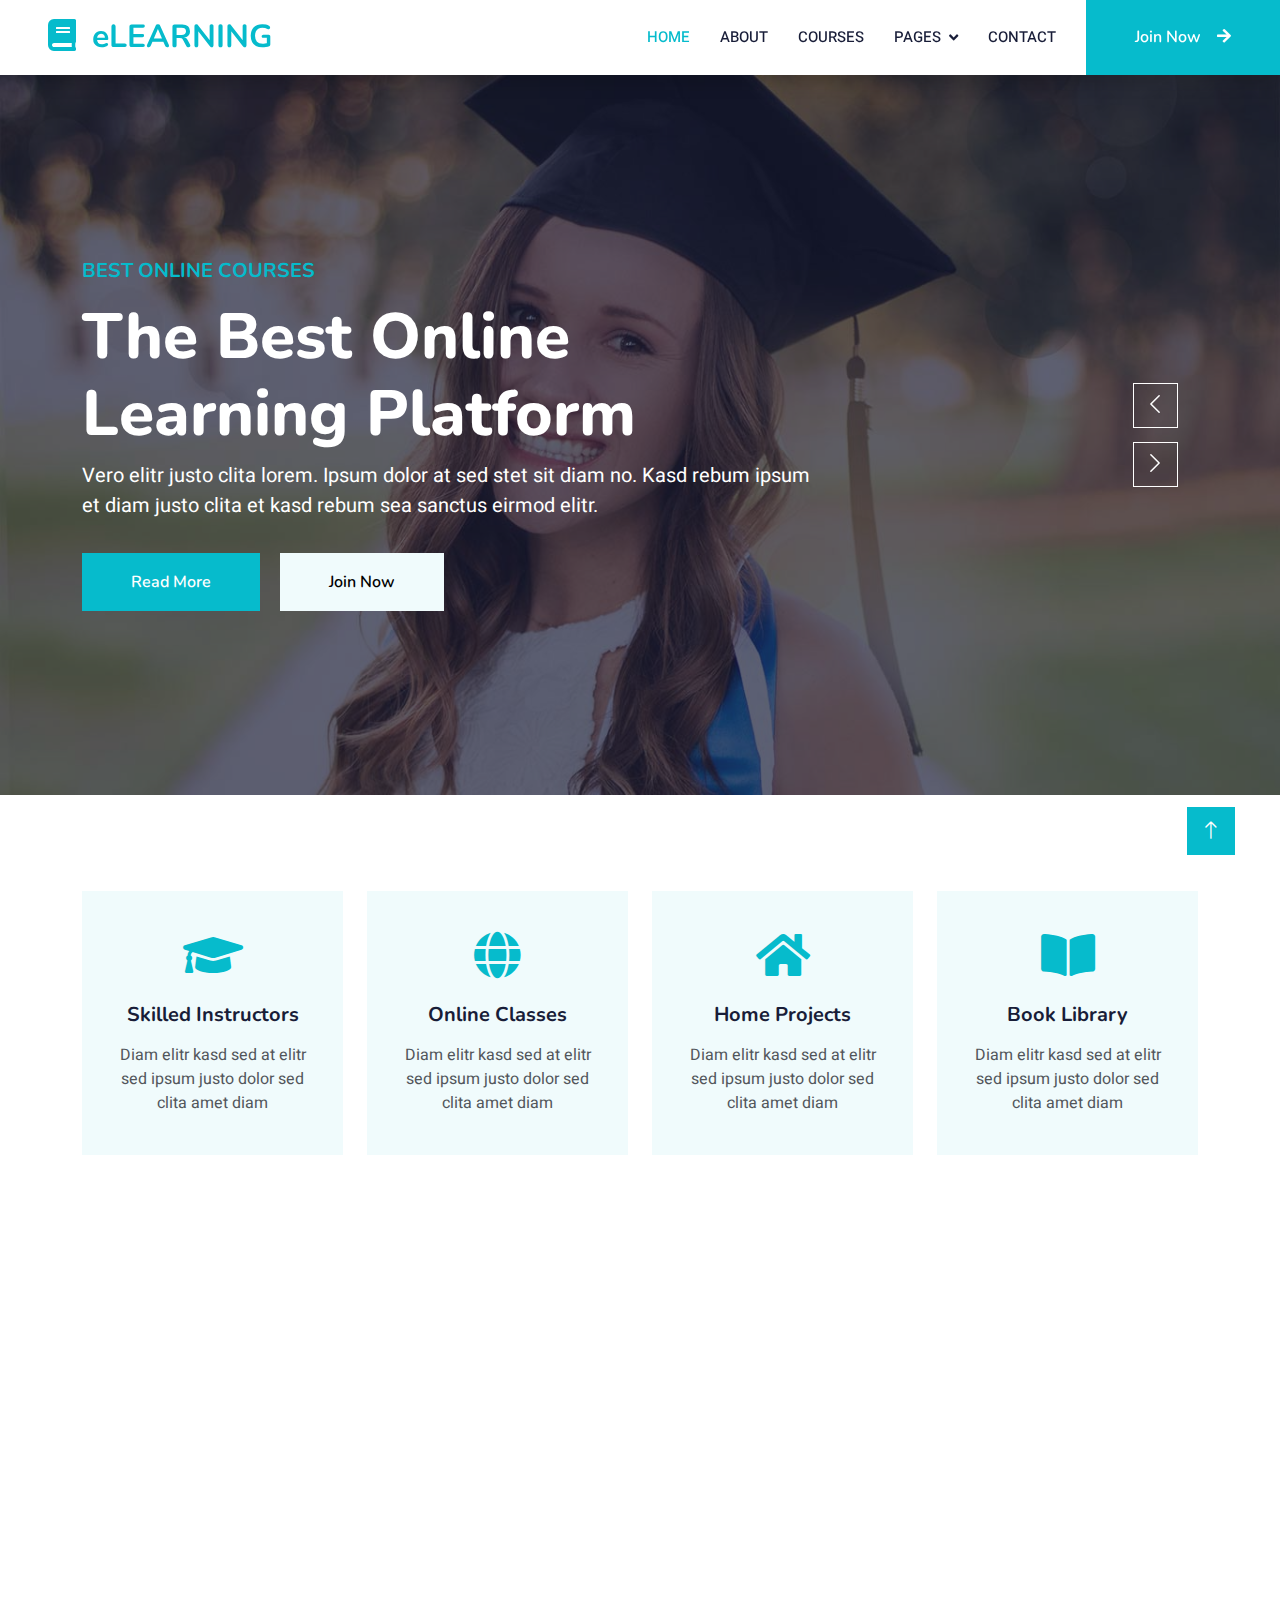
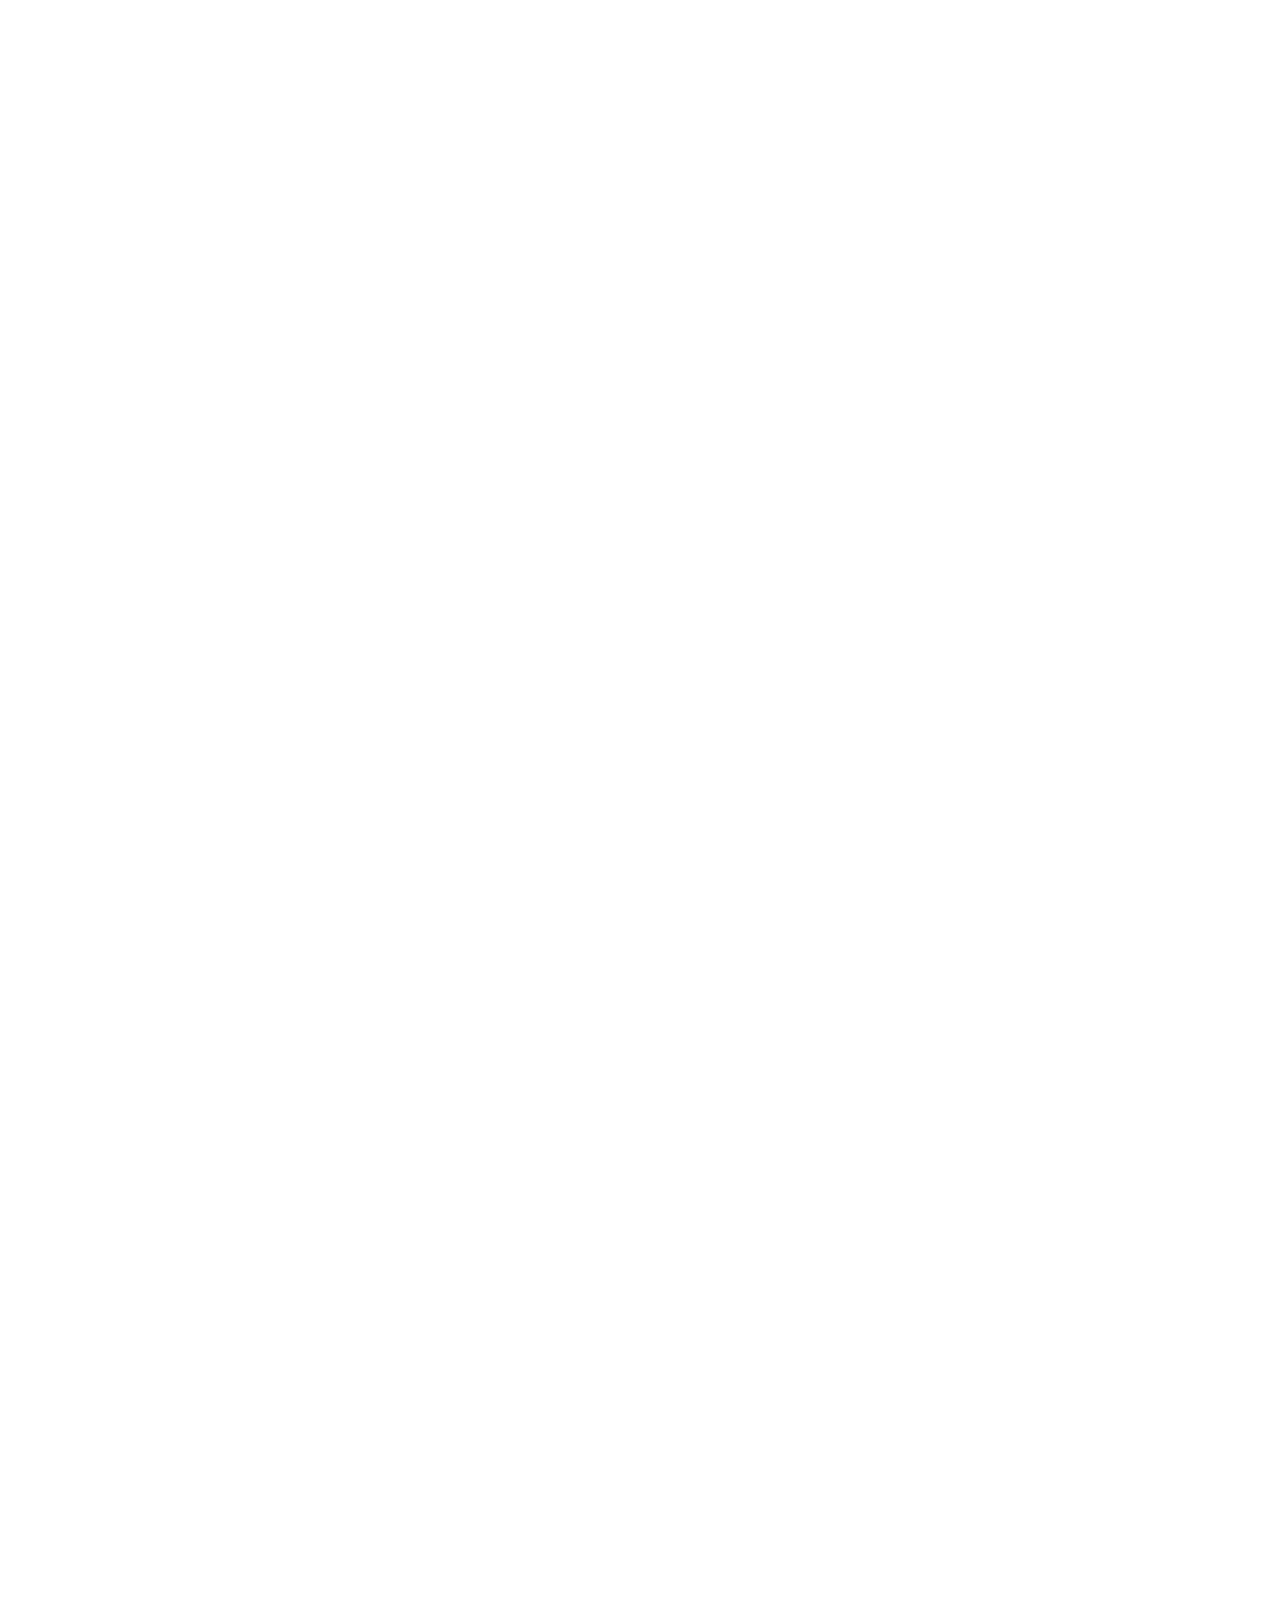
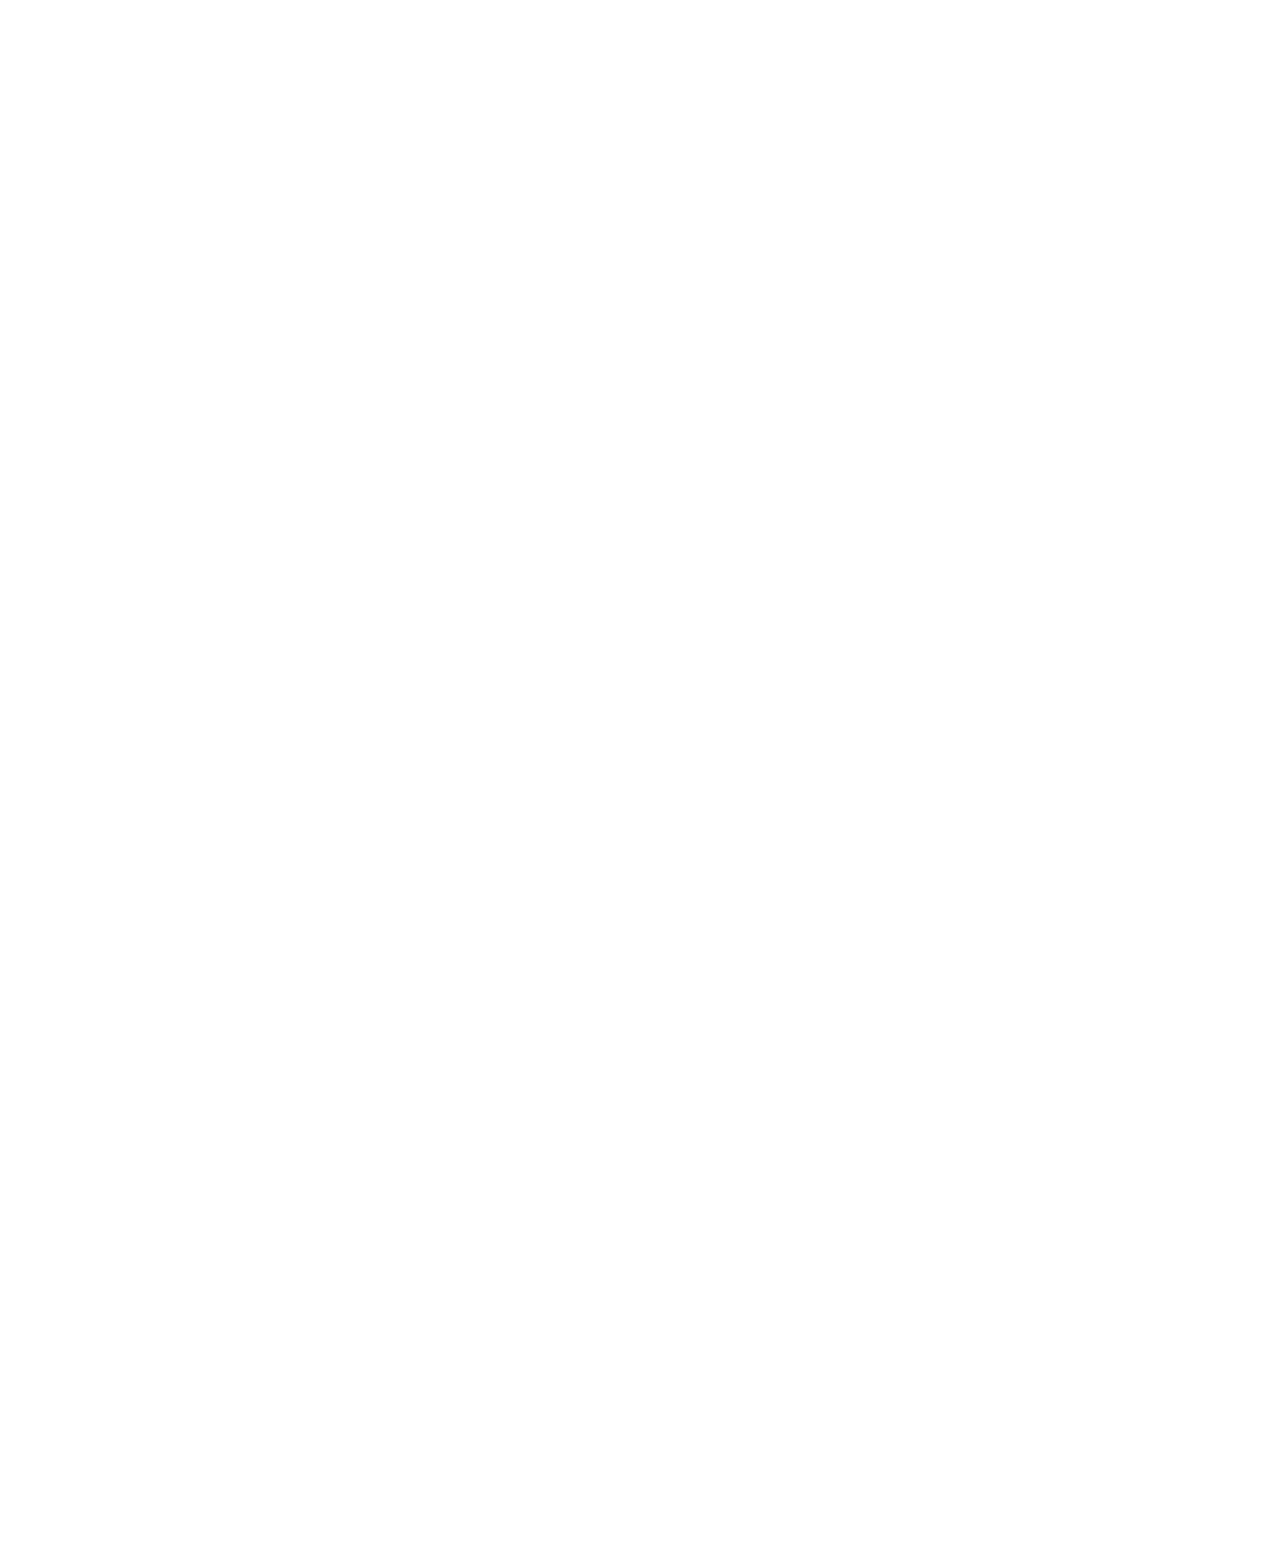
==== index.html @ 2bcf217a "Uploading content" ====
<!DOCTYPE html>
<html lang="en">

<head>
    <meta charset="utf-8">
    <title>eLEARNING - eLearning HTML Template</title>
    <meta content="width=device-width, initial-scale=1.0" name="viewport">
    <meta content="" name="keywords">
    <meta content="" name="description">

    <!-- Favicon -->
    <link href="img/favicon.ico" rel="icon">

    <!-- Google Web Fonts -->
    <link rel="preconnect" href="https://fonts.googleapis.com">
    <link rel="preconnect" href="https://fonts.gstatic.com" crossorigin>
    <link href="https://fonts.googleapis.com/css2?family=Heebo:wght@400;500;600&family=Nunito:wght@600;700;800&display=swap" rel="stylesheet">

    <!-- Icon Font Stylesheet -->
    <link href="https://cdnjs.cloudflare.com/ajax/libs/font-awesome/5.10.0/css/all.min.css" rel="stylesheet">
    <link href="https://cdn.jsdelivr.net/npm/bootstrap-icons@1.4.1/font/bootstrap-icons.css" rel="stylesheet">

    <!-- Libraries Stylesheet -->
    <link href="lib/animate/animate.min.css" rel="stylesheet">
    <link href="lib/owlcarousel/assets/owl.carousel.min.css" rel="stylesheet">

    <!-- Customized Bootstrap Stylesheet -->
    <link href="css/bootstrap.min.css" rel="stylesheet">

    <!-- Template Stylesheet -->
    <link href="css/style.css" rel="stylesheet">
</head>

<body>
    <!-- Spinner Start -->
    <div id="spinner" class="show bg-white position-fixed translate-middle w-100 vh-100 top-50 start-50 d-flex align-items-center justify-content-center">
        <div class="spinner-border text-primary" style="width: 3rem; height: 3rem;" role="status">
            <span class="sr-only">Loading...</span>
        </div>
    </div>
    <!-- Spinner End -->


    <!-- Navbar Start -->
    <nav class="navbar navbar-expand-lg bg-white navbar-light shadow sticky-top p-0">
        <a href="index.html" class="navbar-brand d-flex align-items-center px-4 px-lg-5">
            <h2 class="m-0 text-primary"><i class="fa fa-book me-3"></i>eLEARNING</h2>
        </a>
        <button type="button" class="navbar-toggler me-4" data-bs-toggle="collapse" data-bs-target="#navbarCollapse">
            <span class="navbar-toggler-icon"></span>
        </button>
        <div class="collapse navbar-collapse" id="navbarCollapse">
            <div class="navbar-nav ms-auto p-4 p-lg-0">
                <a href="index.html" class="nav-item nav-link active">Home</a>
                <a href="about.html" class="nav-item nav-link">About</a>
                <a href="courses.html" class="nav-item nav-link">Courses</a>
                <div class="nav-item dropdown">
                    <a href="#" class="nav-link dropdown-toggle" data-bs-toggle="dropdown">Pages</a>
                    <div class="dropdown-menu fade-down m-0">
                        <a href="team.html" class="dropdown-item">Our Team</a>
                        <a href="testimonial.html" class="dropdown-item">Testimonial</a>
                        <a href="404.html" class="dropdown-item">404 Page</a>
                    </div>
                </div>
                <a href="contact.html" class="nav-item nav-link">Contact</a>
            </div>
            <a href="login.html" class="btn btn-primary py-4 px-lg-5 d-none d-lg-block">Join Now<i class="fa fa-arrow-right ms-3"></i></a>
        </div>
    </nav>
    <!-- Navbar End -->


    <!-- Carousel Start -->
    <div class="container-fluid p-0 mb-5">
        <div class="owl-carousel header-carousel position-relative">
            <div class="owl-carousel-item position-relative">
                <img class="img-fluid" src="img/carousel-1.jpg" alt="">
                <div class="position-absolute top-0 start-0 w-100 h-100 d-flex align-items-center" style="background: rgba(24, 29, 56, .7);">
                    <div class="container">
                        <div class="row justify-content-start">
                            <div class="col-sm-10 col-lg-8">
                                <h5 class="text-primary text-uppercase mb-3 animated slideInDown">Best Online Courses</h5>
                                <h1 class="display-3 text-white animated slideInDown">The Best Online Learning Platform</h1>
                                <p class="fs-5 text-white mb-4 pb-2">Vero elitr justo clita lorem. Ipsum dolor at sed stet sit diam no. Kasd rebum ipsum et diam justo clita et kasd rebum sea sanctus eirmod elitr.</p>
                                <a href="" class="btn btn-primary py-md-3 px-md-5 me-3 animated slideInLeft">Read More</a>
                                <a href="" class="btn btn-light py-md-3 px-md-5 animated slideInRight">Join Now</a>
                            </div>
                        </div>
                    </div>
                </div>
            </div>
            <div class="owl-carousel-item position-relative">
                <img class="img-fluid" src="img/carousel-2.jpg" alt="">
                <div class="position-absolute top-0 start-0 w-100 h-100 d-flex align-items-center" style="background: rgba(24, 29, 56, .7);">
                    <div class="container">
                        <div class="row justify-content-start">
                            <div class="col-sm-10 col-lg-8">
                                <h5 class="text-primary text-uppercase mb-3 animated slideInDown">Best Online Courses</h5>
                                <h1 class="display-3 text-white animated slideInDown">Get Educated Online From Your Home</h1>
                                <p class="fs-5 text-white mb-4 pb-2">Vero elitr justo clita lorem. Ipsum dolor at sed stet sit diam no. Kasd rebum ipsum et diam justo clita et kasd rebum sea sanctus eirmod elitr.</p>
                                <a href="" class="btn btn-primary py-md-3 px-md-5 me-3 animated slideInLeft">Read More</a>
                                <a href="" class="btn btn-light py-md-3 px-md-5 animated slideInRight">Join Now</a>
                            </div>
                        </div>
                    </div>
                </div>
            </div>
        </div>
    </div>
    <!-- Carousel End -->


    <!-- Service Start -->
    <div class="container-xxl py-5">
        <div class="container">
            <div class="row g-4">
                <div class="col-lg-3 col-sm-6 wow fadeInUp" data-wow-delay="0.1s">
                    <div class="service-item text-center pt-3">
                        <div class="p-4">
                            <i class="fa fa-3x fa-graduation-cap text-primary mb-4"></i>
                            <h5 class="mb-3">Skilled Instructors</h5>
                            <p>Diam elitr kasd sed at elitr sed ipsum justo dolor sed clita amet diam</p>
                        </div>
                    </div>
                </div>
                <div class="col-lg-3 col-sm-6 wow fadeInUp" data-wow-delay="0.3s">
                    <div class="service-item text-center pt-3">
                        <div class="p-4">
                            <i class="fa fa-3x fa-globe text-primary mb-4"></i>
                            <h5 class="mb-3">Online Classes</h5>
                            <p>Diam elitr kasd sed at elitr sed ipsum justo dolor sed clita amet diam</p>
                        </div>
                    </div>
                </div>
                <div class="col-lg-3 col-sm-6 wow fadeInUp" data-wow-delay="0.5s">
                    <div class="service-item text-center pt-3">
                        <div class="p-4">
                            <i class="fa fa-3x fa-home text-primary mb-4"></i>
                            <h5 class="mb-3">Home Projects</h5>
                            <p>Diam elitr kasd sed at elitr sed ipsum justo dolor sed clita amet diam</p>
                        </div>
                    </div>
                </div>
                <div class="col-lg-3 col-sm-6 wow fadeInUp" data-wow-delay="0.7s">
                    <div class="service-item text-center pt-3">
                        <div class="p-4">
                            <i class="fa fa-3x fa-book-open text-primary mb-4"></i>
                            <h5 class="mb-3">Book Library</h5>
                            <p>Diam elitr kasd sed at elitr sed ipsum justo dolor sed clita amet diam</p>
                        </div>
                    </div>
                </div>
            </div>
        </div>
    </div>
    <!-- Service End -->


    <!-- About Start -->
    <div class="container-xxl py-5">
        <div class="container">
            <div class="row g-5">
                <div class="col-lg-6 wow fadeInUp" data-wow-delay="0.1s" style="min-height: 400px;">
                    <div class="position-relative h-100">
                        <img class="img-fluid position-absolute w-100 h-100" src="img/about.jpg" alt="" style="object-fit: cover;">
                    </div>
                </div>
                <div class="col-lg-6 wow fadeInUp" data-wow-delay="0.3s">
                    <h6 class="section-title bg-white text-start text-primary pe-3">About Us</h6>
                    <h1 class="mb-4">Welcome to eLEARNING</h1>
                    <p class="mb-4">Tempor erat elitr rebum at clita. Diam dolor diam ipsum sit. Aliqu diam amet diam et eos. Clita erat ipsum et lorem et sit.</p>
                    <p class="mb-4">Tempor erat elitr rebum at clita. Diam dolor diam ipsum sit. Aliqu diam amet diam et eos. Clita erat ipsum et lorem et sit, sed stet lorem sit clita duo justo magna dolore erat amet</p>
                    <div class="row gy-2 gx-4 mb-4">
                        <div class="col-sm-6">
                            <p class="mb-0"><i class="fa fa-arrow-right text-primary me-2"></i>Skilled Instructors</p>
                        </div>
                        <div class="col-sm-6">
                            <p class="mb-0"><i class="fa fa-arrow-right text-primary me-2"></i>Online Classes</p>
                        </div>
                        <div class="col-sm-6">
                            <p class="mb-0"><i class="fa fa-arrow-right text-primary me-2"></i>International Certificate</p>
                        </div>
                        <div class="col-sm-6">
                            <p class="mb-0"><i class="fa fa-arrow-right text-primary me-2"></i>Skilled Instructors</p>
                        </div>
                        <div class="col-sm-6">
                            <p class="mb-0"><i class="fa fa-arrow-right text-primary me-2"></i>Online Classes</p>
                        </div>
                        <div class="col-sm-6">
                            <p class="mb-0"><i class="fa fa-arrow-right text-primary me-2"></i>International Certificate</p>
                        </div>
                    </div>
                    <a class="btn btn-primary py-3 px-5 mt-2" href="">Read More</a>
                </div>
            </div>
        </div>
    </div>
    <!-- About End -->


    <!-- Categories Start -->
    <div class="container-xxl py-5 category">
        <div class="container">
            <div class="text-center wow fadeInUp" data-wow-delay="0.1s">
                <h6 class="section-title bg-white text-center text-primary px-3">Categories</h6>
                <h1 class="mb-5">Courses Categories</h1>
            </div>
            <div class="row g-3">
                <div class="col-lg-7 col-md-6">
                    <div class="row g-3">
                        <div class="col-lg-12 col-md-12 wow zoomIn" data-wow-delay="0.1s">
                            <a class="position-relative d-block overflow-hidden" href="">
                                <img class="img-fluid" src="img/cat-1.jpg" alt="">
                                <div class="bg-white text-center position-absolute bottom-0 end-0 py-2 px-3" style="margin: 1px;">
                                    <h5 class="m-0">Web Design</h5>
                                    <small class="text-primary">49 Courses</small>
                                </div>
                            </a>
                        </div>
                        <div class="col-lg-6 col-md-12 wow zoomIn" data-wow-delay="0.3s">
                            <a class="position-relative d-block overflow-hidden" href="">
                                <img class="img-fluid" src="img/cat-2.jpg" alt="">
                                <div class="bg-white text-center position-absolute bottom-0 end-0 py-2 px-3" style="margin: 1px;">
                                    <h5 class="m-0">Graphic Design</h5>
                                    <small class="text-primary">49 Courses</small>
                                </div>
                            </a>
                        </div>
                        <div class="col-lg-6 col-md-12 wow zoomIn" data-wow-delay="0.5s">
                            <a class="position-relative d-block overflow-hidden" href="">
                                <img class="img-fluid" src="img/cat-3.jpg" alt="">
                                <div class="bg-white text-center position-absolute bottom-0 end-0 py-2 px-3" style="margin: 1px;">
                                    <h5 class="m-0">Video Editing</h5>
                                    <small class="text-primary">49 Courses</small>
                                </div>
                            </a>
                        </div>
                    </div>
                </div>
                <div class="col-lg-5 col-md-6 wow zoomIn" data-wow-delay="0.7s" style="min-height: 350px;">
                    <a class="position-relative d-block h-100 overflow-hidden" href="">
                        <img class="img-fluid position-absolute w-100 h-100" src="img/cat-4.jpg" alt="" style="object-fit: cover;">
                        <div class="bg-white text-center position-absolute bottom-0 end-0 py-2 px-3" style="margin:  1px;">
                            <h5 class="m-0">Online Marketing</h5>
                            <small class="text-primary">49 Courses</small>
                        </div>
                    </a>
                </div>
            </div>
        </div>
    </div>
    <!-- Categories Start -->


    <!-- Courses Start -->
    <div class="container-xxl py-5">
        <div class="container">
            <div class="text-center wow fadeInUp" data-wow-delay="0.1s">
                <h6 class="section-title bg-white text-center text-primary px-3">Courses</h6>
                <h1 class="mb-5">Popular Courses</h1>
            </div>
            <div class="row g-4 justify-content-center">
                <div class="col-lg-4 col-md-6 wow fadeInUp" data-wow-delay="0.1s">
                    <div class="course-item bg-light">
                        <div class="position-relative overflow-hidden">
                            <img class="img-fluid" src="img/course-1.jpg" alt="">
                            <div class="w-100 d-flex justify-content-center position-absolute bottom-0 start-0 mb-4">
                                <a href="#" class="flex-shrink-0 btn btn-sm btn-primary px-3 border-end" style="border-radius: 30px 0 0 30px;">Read More</a>
                                <a href="" class="flex-shrink-0 btn btn-sm btn-primary px-3" style="border-radius: 0 30px 30px 0;">Join Now</a>
                            </div>
                        </div>
                        <div class="text-center p-4 pb-0">
                            <h3 class="mb-0">$149.00</h3>
                            <div class="mb-3">
                                <small class="fa fa-star text-primary"></small>
                                <small class="fa fa-star text-primary"></small>
                                <small class="fa fa-star text-primary"></small>
                                <small class="fa fa-star text-primary"></small>
                                <small class="fa fa-star text-primary"></small>
                                <small>(123)</small>
                            </div>
                            <h5 class="mb-4">Web Design & Development Course for Beginners</h5>
                        </div>
                        <div class="d-flex border-top">
                            <small class="flex-fill text-center border-end py-2"><i class="fa fa-user-tie text-primary me-2"></i>John Doe</small>
                            <small class="flex-fill text-center border-end py-2"><i class="fa fa-clock text-primary me-2"></i>1.49 Hrs</small>
                            <small class="flex-fill text-center py-2"><i class="fa fa-user text-primary me-2"></i>30 Students</small>
                        </div>
                    </div>
                </div>
                <div class="col-lg-4 col-md-6 wow fadeInUp" data-wow-delay="0.3s">
                    <div class="course-item bg-light">
                        <div class="position-relative overflow-hidden">
                            <img class="img-fluid" src="img/course-2.jpg" alt="">
                            <div class="w-100 d-flex justify-content-center position-absolute bottom-0 start-0 mb-4">
                                <a href="#" class="flex-shrink-0 btn btn-sm btn-primary px-3 border-end" style="border-radius: 30px 0 0 30px;">Read More</a>
                                <a href="#" class="flex-shrink-0 btn btn-sm btn-primary px-3" style="border-radius: 0 30px 30px 0;">Join Now</a>
                            </div>
                        </div>
                        <div class="text-center p-4 pb-0">
                            <h3 class="mb-0">$149.00</h3>
                            <div class="mb-3">
                                <small class="fa fa-star text-primary"></small>
                                <small class="fa fa-star text-primary"></small>
                                <small class="fa fa-star text-primary"></small>
                                <small class="fa fa-star text-primary"></small>
                                <small class="fa fa-star text-primary"></small>
                                <small>(123)</small>
                            </div>
                            <h5 class="mb-4">Web Design & Development Course for Beginners</h5>
                        </div>
                        <div class="d-flex border-top">
                            <small class="flex-fill text-center border-end py-2"><i class="fa fa-user-tie text-primary me-2"></i>John Doe</small>
                            <small class="flex-fill text-center border-end py-2"><i class="fa fa-clock text-primary me-2"></i>1.49 Hrs</small>
                            <small class="flex-fill text-center py-2"><i class="fa fa-user text-primary me-2"></i>30 Students</small>
                        </div>
                    </div>
                </div>
                <div class="col-lg-4 col-md-6 wow fadeInUp" data-wow-delay="0.5s">
                    <div class="course-item bg-light">
                        <div class="position-relative overflow-hidden">
                            <img class="img-fluid" src="img/course-3.jpg" alt="">
                            <div class="w-100 d-flex justify-content-center position-absolute bottom-0 start-0 mb-4">
                                <a href="#" class="flex-shrink-0 btn btn-sm btn-primary px-3 border-end" style="border-radius: 30px 0 0 30px;">Read More</a>
                                <a href="#" class="flex-shrink-0 btn btn-sm btn-primary px-3" style="border-radius: 0 30px 30px 0;">Join Now</a>
                            </div>
                        </div>
                        <div class="text-center p-4 pb-0">
                            <h3 class="mb-0">$149.00</h3>
                            <div class="mb-3">
                                <small class="fa fa-star text-primary"></small>
                                <small class="fa fa-star text-primary"></small>
                                <small class="fa fa-star text-primary"></small>
                                <small class="fa fa-star text-primary"></small>
                                <small class="fa fa-star text-primary"></small>
                                <small>(123)</small>
                            </div>
                            <h5 class="mb-4">Web Design & Development Course for Beginners</h5>
                        </div>
                        <div class="d-flex border-top">
                            <small class="flex-fill text-center border-end py-2"><i class="fa fa-user-tie text-primary me-2"></i>John Doe</small>
                            <small class="flex-fill text-center border-end py-2"><i class="fa fa-clock text-primary me-2"></i>1.49 Hrs</small>
                            <small class="flex-fill text-center py-2"><i class="fa fa-user text-primary me-2"></i>30 Students</small>
                        </div>
                    </div>
                </div>
            </div>
        </div>
    </div>
    <!-- Courses End -->


    <!-- Team Start -->
    <div class="container-xxl py-5">
        <div class="container">
            <div class="text-center wow fadeInUp" data-wow-delay="0.1s">
                <h6 class="section-title bg-white text-center text-primary px-3">Instructors</h6>
                <h1 class="mb-5">Expert Instructors</h1>
            </div>
            <div class="row g-4">
                <div class="col-lg-3 col-md-6 wow fadeInUp" data-wow-delay="0.1s">
                    <div class="team-item bg-light">
                        <div class="overflow-hidden">
                            <img class="img-fluid" src="img/team-1.jpg" alt="">
                        </div>
                        <div class="position-relative d-flex justify-content-center" style="margin-top: -23px;">
                            <div class="bg-light d-flex justify-content-center pt-2 px-1">
                                <a class="btn btn-sm-square btn-primary mx-1" href=""><i class="fab fa-facebook-f"></i></a>
                                <a class="btn btn-sm-square btn-primary mx-1" href=""><i class="fab fa-twitter"></i></a>
                                <a class="btn btn-sm-square btn-primary mx-1" href=""><i class="fab fa-instagram"></i></a>
                            </div>
                        </div>
                        <div class="text-center p-4">
                            <h5 class="mb-0">Instructor Name</h5>
                            <small>Designation</small>
                        </div>
                    </div>
                </div>
                <div class="col-lg-3 col-md-6 wow fadeInUp" data-wow-delay="0.3s">
                    <div class="team-item bg-light">
                        <div class="overflow-hidden">
                            <img class="img-fluid" src="img/team-2.jpg" alt="">
                        </div>
                        <div class="position-relative d-flex justify-content-center" style="margin-top: -23px;">
                            <div class="bg-light d-flex justify-content-center pt-2 px-1">
                                <a class="btn btn-sm-square btn-primary mx-1" href=""><i class="fab fa-facebook-f"></i></a>
                                <a class="btn btn-sm-square btn-primary mx-1" href=""><i class="fab fa-twitter"></i></a>
                                <a class="btn btn-sm-square btn-primary mx-1" href=""><i class="fab fa-instagram"></i></a>
                            </div>
                        </div>
                        <div class="text-center p-4">
                            <h5 class="mb-0">Instructor Name</h5>
                            <small>Designation</small>
                        </div>
                    </div>
                </div>
                <div class="col-lg-3 col-md-6 wow fadeInUp" data-wow-delay="0.5s">
                    <div class="team-item bg-light">
                        <div class="overflow-hidden">
                            <img class="img-fluid" src="img/team-3.jpg" alt="">
                        </div>
                        <div class="position-relative d-flex justify-content-center" style="margin-top: -23px;">
                            <div class="bg-light d-flex justify-content-center pt-2 px-1">
                                <a class="btn btn-sm-square btn-primary mx-1" href=""><i class="fab fa-facebook-f"></i></a>
                                <a class="btn btn-sm-square btn-primary mx-1" href=""><i class="fab fa-twitter"></i></a>
                                <a class="btn btn-sm-square btn-primary mx-1" href=""><i class="fab fa-instagram"></i></a>
                            </div>
                        </div>
                        <div class="text-center p-4">
                            <h5 class="mb-0">Instructor Name</h5>
                            <small>Designation</small>
                        </div>
                    </div>
                </div>
                <div class="col-lg-3 col-md-6 wow fadeInUp" data-wow-delay="0.7s">
                    <div class="team-item bg-light">
                        <div class="overflow-hidden">
                            <img class="img-fluid" src="img/team-4.jpg" alt="">
                        </div>
                        <div class="position-relative d-flex justify-content-center" style="margin-top: -23px;">
                            <div class="bg-light d-flex justify-content-center pt-2 px-1">
                                <a class="btn btn-sm-square btn-primary mx-1" href=""><i class="fab fa-facebook-f"></i></a>
                                <a class="btn btn-sm-square btn-primary mx-1" href=""><i class="fab fa-twitter"></i></a>
                                <a class="btn btn-sm-square btn-primary mx-1" href=""><i class="fab fa-instagram"></i></a>
                            </div>
                        </div>
                        <div class="text-center p-4">
                            <h5 class="mb-0">Instructor Name</h5>
                            <small>Designation</small>
                        </div>
                    </div>
                </div>
            </div>
        </div>
    </div>
    <!-- Team End -->


    <!-- Testimonial Start -->
    <div class="container-xxl py-5 wow fadeInUp" data-wow-delay="0.1s">
        <div class="container">
            <div class="text-center">
                <h6 class="section-title bg-white text-center text-primary px-3">Testimonial</h6>
                <h1 class="mb-5">Our Students Say!</h1>
            </div>
            <div class="owl-carousel testimonial-carousel position-relative">
                <div class="testimonial-item text-center">
                    <img class="border rounded-circle p-2 mx-auto mb-3" src="img/testimonial-1.jpg" style="width: 80px; height: 80px;">
                    <h5 class="mb-0">Client Name</h5>
                    <p>Profession</p>
                    <div class="testimonial-text bg-light text-center p-4">
                    <p class="mb-0">Tempor erat elitr rebum at clita. Diam dolor diam ipsum sit diam amet diam et eos. Clita erat ipsum et lorem et sit.</p>
                    </div>
                </div>
                <div class="testimonial-item text-center">
                    <img class="border rounded-circle p-2 mx-auto mb-3" src="img/testimonial-2.jpg" style="width: 80px; height: 80px;">
                    <h5 class="mb-0">Client Name</h5>
                    <p>Profession</p>
                    <div class="testimonial-text bg-light text-center p-4">
                    <p class="mb-0">Tempor erat elitr rebum at clita. Diam dolor diam ipsum sit diam amet diam et eos. Clita erat ipsum et lorem et sit.</p>
                    </div>
                </div>
                <div class="testimonial-item text-center">
                    <img class="border rounded-circle p-2 mx-auto mb-3" src="img/testimonial-3.jpg" style="width: 80px; height: 80px;">
                    <h5 class="mb-0">Client Name</h5>
                    <p>Profession</p>
                    <div class="testimonial-text bg-light text-center p-4">
                    <p class="mb-0">Tempor erat elitr rebum at clita. Diam dolor diam ipsum sit diam amet diam et eos. Clita erat ipsum et lorem et sit.</p>
                    </div>
                </div>
                <div class="testimonial-item text-center">
                    <img class="border rounded-circle p-2 mx-auto mb-3" src="img/testimonial-4.jpg" style="width: 80px; height: 80px;">
                    <h5 class="mb-0">Client Name</h5>
                    <p>Profession</p>
                    <div class="testimonial-text bg-light text-center p-4">
                    <p class="mb-0">Tempor erat elitr rebum at clita. Diam dolor diam ipsum sit diam amet diam et eos. Clita erat ipsum et lorem et sit.</p>
                    </div>
                </div>
            </div>
        </div>
    </div>
    <!-- Testimonial End -->
        

    <!-- Footer Start -->
    <div class="container-fluid bg-dark text-light footer pt-5 mt-5 wow fadeIn" data-wow-delay="0.1s">
        <div class="container py-5">
            <div class="row g-5">
                <div class="col-lg-3 col-md-6">
                    <h4 class="text-white mb-3">Quick Link</h4>
                    <a class="btn btn-link" href="">About Us</a>
                    <a class="btn btn-link" href="">Contact Us</a>
                    <a class="btn btn-link" href="">Privacy Policy</a>
                    <a class="btn btn-link" href="">Terms & Condition</a>
                    <a class="btn btn-link" href="">FAQs & Help</a>
                </div>
                <div class="col-lg-3 col-md-6">
                    <h4 class="text-white mb-3">Contact</h4>
                    <p class="mb-2"><i class="fa fa-map-marker-alt me-3"></i>123 Street, New York, USA</p>
                    <p class="mb-2"><i class="fa fa-phone-alt me-3"></i>+012 345 67890</p>
                    <p class="mb-2"><i class="fa fa-envelope me-3"></i>info@example.com</p>
                    <div class="d-flex pt-2">
                        <a class="btn btn-outline-light btn-social" href=""><i class="fab fa-twitter"></i></a>
                        <a class="btn btn-outline-light btn-social" href=""><i class="fab fa-facebook-f"></i></a>
                        <a class="btn btn-outline-light btn-social" href=""><i class="fab fa-youtube"></i></a>
                        <a class="btn btn-outline-light btn-social" href=""><i class="fab fa-linkedin-in"></i></a>
                    </div>
                </div>
                <div class="col-lg-3 col-md-6">
                    <h4 class="text-white mb-3">Gallery</h4>
                    <div class="row g-2 pt-2">
                        <div class="col-4">
                            <img class="img-fluid bg-light p-1" src="img/course-1.jpg" alt="">
                        </div>
                        <div class="col-4">
                            <img class="img-fluid bg-light p-1" src="img/course-2.jpg" alt="">
                        </div>
                        <div class="col-4">
                            <img class="img-fluid bg-light p-1" src="img/course-3.jpg" alt="">
                        </div>
                        <div class="col-4">
                            <img class="img-fluid bg-light p-1" src="img/course-2.jpg" alt="">
                        </div>
                        <div class="col-4">
                            <img class="img-fluid bg-light p-1" src="img/course-3.jpg" alt="">
                        </div>
                        <div class="col-4">
                            <img class="img-fluid bg-light p-1" src="img/course-1.jpg" alt="">
                        </div>
                    </div>
                </div>
                <div class="col-lg-3 col-md-6">
                    <h4 class="text-white mb-3">Newsletter</h4>
                    <p>Dolor amet sit justo amet elitr clita ipsum elitr est.</p>
                    <div class="position-relative mx-auto" style="max-width: 400px;">
                        <input class="form-control border-0 w-100 py-3 ps-4 pe-5" type="text" placeholder="Your email">
                        <button type="button" class="btn btn-primary py-2 position-absolute top-0 end-0 mt-2 me-2">SignUp</button>
                    </div>
                </div>
            </div>
        </div>
        <div class="container">
            <div class="copyright">
                <div class="row">
                    <div class="col-md-6 text-center text-md-start mb-3 mb-md-0">
                        &copy; <a class="border-bottom" href="#">Your Site Name</a>, All Right Reserved.

                        <!--/*** This template is free as long as you keep the footer author’s credit link/attribution link/backlink. If you'd like to use the template without the footer author’s credit link/attribution link/backlink, you can purchase the Credit Removal License from "https://htmlcodex.com/credit-removal". Thank you for your support. ***/-->
                        Designed By <a class="border-bottom" href="https://htmlcodex.com">HTML Codex</a><br><br>
                        Distributed By <a class="border-bottom" href="https://themewagon.com">ThemeWagon</a>
                    </div>
                    <div class="col-md-6 text-center text-md-end">
                        <div class="footer-menu">
                            <a href="">Home</a>
                            <a href="">Cookies</a>
                            <a href="">Help</a>
                            <a href="">FQAs</a>
                        </div>
                    </div>
                </div>
            </div>
        </div>
    </div>
    <!-- Footer End -->


    <!-- Back to Top -->
    <a href="#" class="btn btn-lg btn-primary btn-lg-square back-to-top"><i class="bi bi-arrow-up"></i></a>


    <!-- JavaScript Libraries -->
    <script src="https://code.jquery.com/jquery-3.4.1.min.js"></script>
    <script src="https://cdn.jsdelivr.net/npm/bootstrap@5.0.0/dist/js/bootstrap.bundle.min.js"></script>
    <script src="lib/wow/wow.min.js"></script>
    <script src="lib/easing/easing.min.js"></script>
    <script src="lib/waypoints/waypoints.min.js"></script>
    <script src="lib/owlcarousel/owl.carousel.min.js"></script>

    <!-- Template Javascript -->
    <script src="js/main.js"></script>
</body>

</html>
---- css/style.css ----
/********** Template CSS **********/
:root {
    --primary: #06BBCC;
    --light: #F0FBFC;
    --dark: #181d38;
}

.fw-medium {
    font-weight: 600 !important;
}

.fw-semi-bold {
    font-weight: 700 !important;
}

.back-to-top {
    position: fixed;
    display: none;
    right: 45px;
    bottom: 45px;
    z-index: 99;
}


/*** Spinner ***/
#spinner {
    opacity: 0;
    visibility: hidden;
    transition: opacity .5s ease-out, visibility 0s linear .5s;
    z-index: 99999;
}

#spinner.show {
    transition: opacity .5s ease-out, visibility 0s linear 0s;
    visibility: visible;
    opacity: 1;
}


/*** Button ***/
.btn {
    font-family: 'Nunito', sans-serif;
    font-weight: 600;
    transition: .5s;
}

.btn.btn-primary,
.btn.btn-secondary {
    color: #FFFFFF;
}

.btn-square {
    width: 38px;
    height: 38px;
}

.btn-sm-square {
    width: 32px;
    height: 32px;
}

.btn-lg-square {
    width: 48px;
    height: 48px;
}

.btn-square,
.btn-sm-square,
.btn-lg-square {
    padding: 0;
    display: flex;
    align-items: center;
    justify-content: center;
    font-weight: normal;
    border-radius: 0px;
}


/*** Navbar ***/
.navbar .dropdown-toggle::after {
    border: none;
    content: "\f107";
    font-family: "Font Awesome 5 Free";
    font-weight: 900;
    vertical-align: middle;
    margin-left: 8px;
}

.navbar-light .navbar-nav .nav-link {
    margin-right: 30px;
    padding: 25px 0;
    color: #FFFFFF;
    font-size: 15px;
    text-transform: uppercase;
    outline: none;
}

.navbar-light .navbar-nav .nav-link:hover,
.navbar-light .navbar-nav .nav-link.active {
    color: var(--primary);
}

@media (max-width: 991.98px) {
    .navbar-light .navbar-nav .nav-link  {
        margin-right: 0;
        padding: 10px 0;
    }

    .navbar-light .navbar-nav {
        border-top: 1px solid #EEEEEE;
    }
}

.navbar-light .navbar-brand,
.navbar-light a.btn {
    height: 75px;
}

.navbar-light .navbar-nav .nav-link {
    color: var(--dark);
    font-weight: 500;
}

.navbar-light.sticky-top {
    top: -100px;
    transition: .5s;
}

@media (min-width: 992px) {
    .navbar .nav-item .dropdown-menu {
        display: block;
        margin-top: 0;
        opacity: 0;
        visibility: hidden;
        transition: .5s;
    }

    .navbar .dropdown-menu.fade-down {
        top: 100%;
        transform: rotateX(-75deg);
        transform-origin: 0% 0%;
    }

    .navbar .nav-item:hover .dropdown-menu {
        top: 100%;
        transform: rotateX(0deg);
        visibility: visible;
        transition: .5s;
        opacity: 1;
    }
}


/*** Header carousel ***/
@media (max-width: 768px) {
    .header-carousel .owl-carousel-item {
        position: relative;
        min-height: 500px;
    }
    
    .header-carousel .owl-carousel-item img {
        position: absolute;
        width: 100%;
        height: 100%;
        object-fit: cover;
    }
}

.header-carousel .owl-nav {
    position: absolute;
    top: 50%;
    right: 8%;
    transform: translateY(-50%);
    display: flex;
    flex-direction: column;
}

.header-carousel .owl-nav .owl-prev,
.header-carousel .owl-nav .owl-next {
    margin: 7px 0;
    width: 45px;
    height: 45px;
    display: flex;
    align-items: center;
    justify-content: center;
    color: #FFFFFF;
    background: transparent;
    border: 1px solid #FFFFFF;
    font-size: 22px;
    transition: .5s;
}

.header-carousel .owl-nav .owl-prev:hover,
.header-carousel .owl-nav .owl-next:hover {
    background: var(--primary);
    border-color: var(--primary);
}

.page-header {
    background: linear-gradient(rgba(24, 29, 56, .7), rgba(24, 29, 56, .7)), url(../img/carousel-1.jpg);
    background-position: center center;
    background-repeat: no-repeat;
    background-size: cover;
}

.page-header-inner {
    background: rgba(15, 23, 43, .7);
}

.breadcrumb-item + .breadcrumb-item::before {
    color: var(--light);
}


/*** Section Title ***/
.section-title {
    position: relative;
    display: inline-block;
    text-transform: uppercase;
}

.section-title::before {
    position: absolute;
    content: "";
    width: calc(100% + 80px);
    height: 2px;
    top: 4px;
    left: -40px;
    background: var(--primary);
    z-index: -1;
}

.section-title::after {
    position: absolute;
    content: "";
    width: calc(100% + 120px);
    height: 2px;
    bottom: 5px;
    left: -60px;
    background: var(--primary);
    z-index: -1;
}

.section-title.text-start::before {
    width: calc(100% + 40px);
    left: 0;
}

.section-title.text-start::after {
    width: calc(100% + 60px);
    left: 0;
}


/*** Service ***/
.service-item {
    background: var(--light);
    transition: .5s;
}

.service-item:hover {
    margin-top: -10px;
    background: var(--primary);
}

.service-item * {
    transition: .5s;
}

.service-item:hover * {
    color: var(--light) !important;
}


/*** Categories & Courses ***/
.category img,
.course-item img {
    transition: .5s;
}

.category a:hover img,
.course-item:hover img {
    transform: scale(1.1);
}


/*** Team ***/
.team-item img {
    transition: .5s;
}

.team-item:hover img {
    transform: scale(1.1);
}


/*** Testimonial ***/
.testimonial-carousel::before {
    position: absolute;
    content: "";
    top: 0;
    left: 0;
    height: 100%;
    width: 0;
    background: linear-gradient(to right, rgba(255, 255, 255, 1) 0%, rgba(255, 255, 255, 0) 100%);
    z-index: 1;
}

.testimonial-carousel::after {
    position: absolute;
    content: "";
    top: 0;
    right: 0;
    height: 100%;
    width: 0;
    background: linear-gradient(to left, rgba(255, 255, 255, 1) 0%, rgba(255, 255, 255, 0) 100%);
    z-index: 1;
}

@media (min-width: 768px) {
    .testimonial-carousel::before,
    .testimonial-carousel::after {
        width: 200px;
    }
}

@media (min-width: 992px) {
    .testimonial-carousel::before,
    .testimonial-carousel::after {
        width: 300px;
    }
}

.testimonial-carousel .owl-item .testimonial-text,
.testimonial-carousel .owl-item.center .testimonial-text * {
    transition: .5s;
}

.testimonial-carousel .owl-item.center .testimonial-text {
    background: var(--primary) !important;
}

.testimonial-carousel .owl-item.center .testimonial-text * {
    color: #FFFFFF !important;
}

.testimonial-carousel .owl-dots {
    margin-top: 24px;
    display: flex;
    align-items: flex-end;
    justify-content: center;
}

.testimonial-carousel .owl-dot {
    position: relative;
    display: inline-block;
    margin: 0 5px;
    width: 15px;
    height: 15px;
    border: 1px solid #CCCCCC;
    transition: .5s;
}

.testimonial-carousel .owl-dot.active {
    background: var(--primary);
    border-color: var(--primary);
}


/*** Footer ***/
.footer .btn.btn-social {
    margin-right: 5px;
    width: 35px;
    height: 35px;
    display: flex;
    align-items: center;
    justify-content: center;
    color: var(--light);
    font-weight: normal;
    border: 1px solid #FFFFFF;
    border-radius: 35px;
    transition: .3s;
}

.footer .btn.btn-social:hover {
    color: var(--primary);
}

.footer .btn.btn-link {
    display: block;
    margin-bottom: 5px;
    padding: 0;
    text-align: left;
    color: #FFFFFF;
    font-size: 15px;
    font-weight: normal;
    text-transform: capitalize;
    transition: .3s;
}

.footer .btn.btn-link::before {
    position: relative;
    content: "\f105";
    font-family: "Font Awesome 5 Free";
    font-weight: 900;
    margin-right: 10px;
}

.footer .btn.btn-link:hover {
    letter-spacing: 1px;
    box-shadow: none;
}

.footer .copyright {
    padding: 25px 0;
    font-size: 15px;
    border-top: 1px solid rgba(256, 256, 256, .1);
}

.footer .copyright a {
    color: var(--light);
}

.footer .footer-menu a {
    margin-right: 15px;
    padding-right: 15px;
    border-right: 1px solid rgba(255, 255, 255, .1);
}

.footer .footer-menu a:last-child {
    margin-right: 0;
    padding-right: 0;
    border-right: none;
}
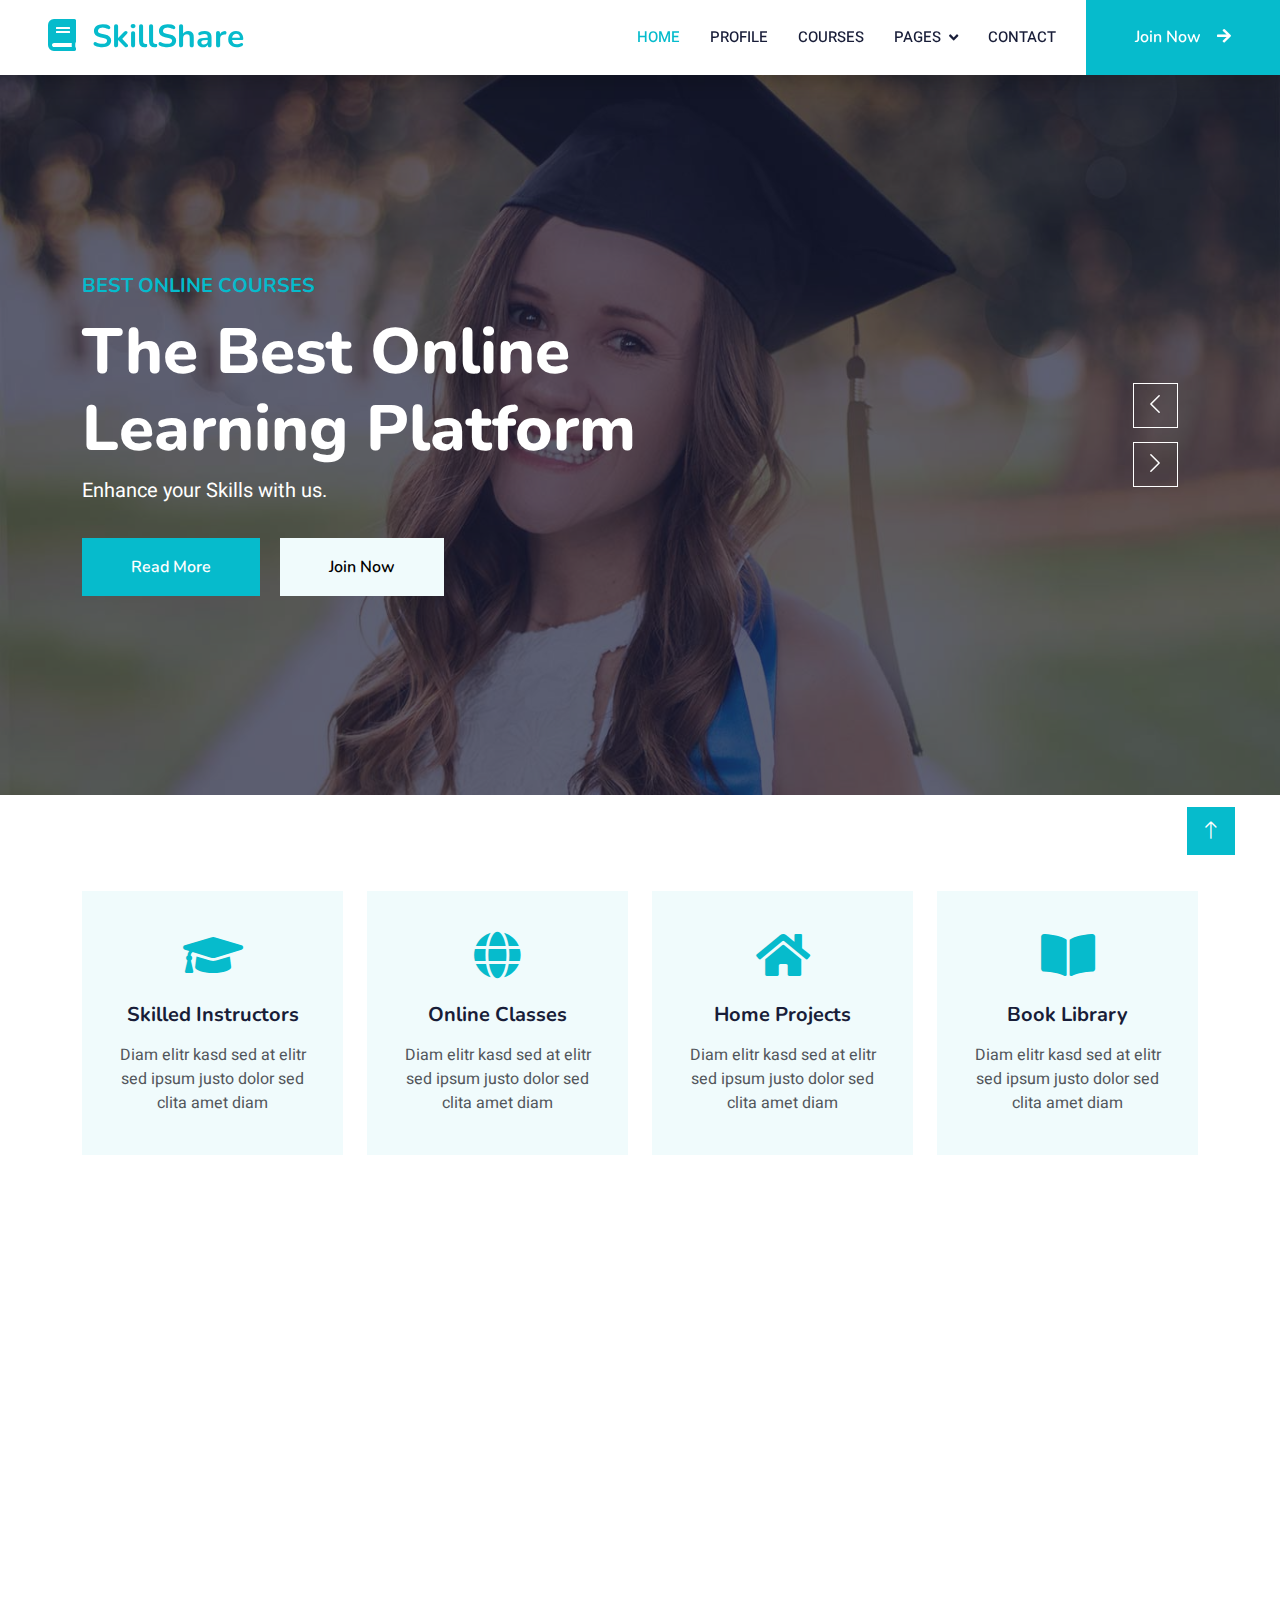
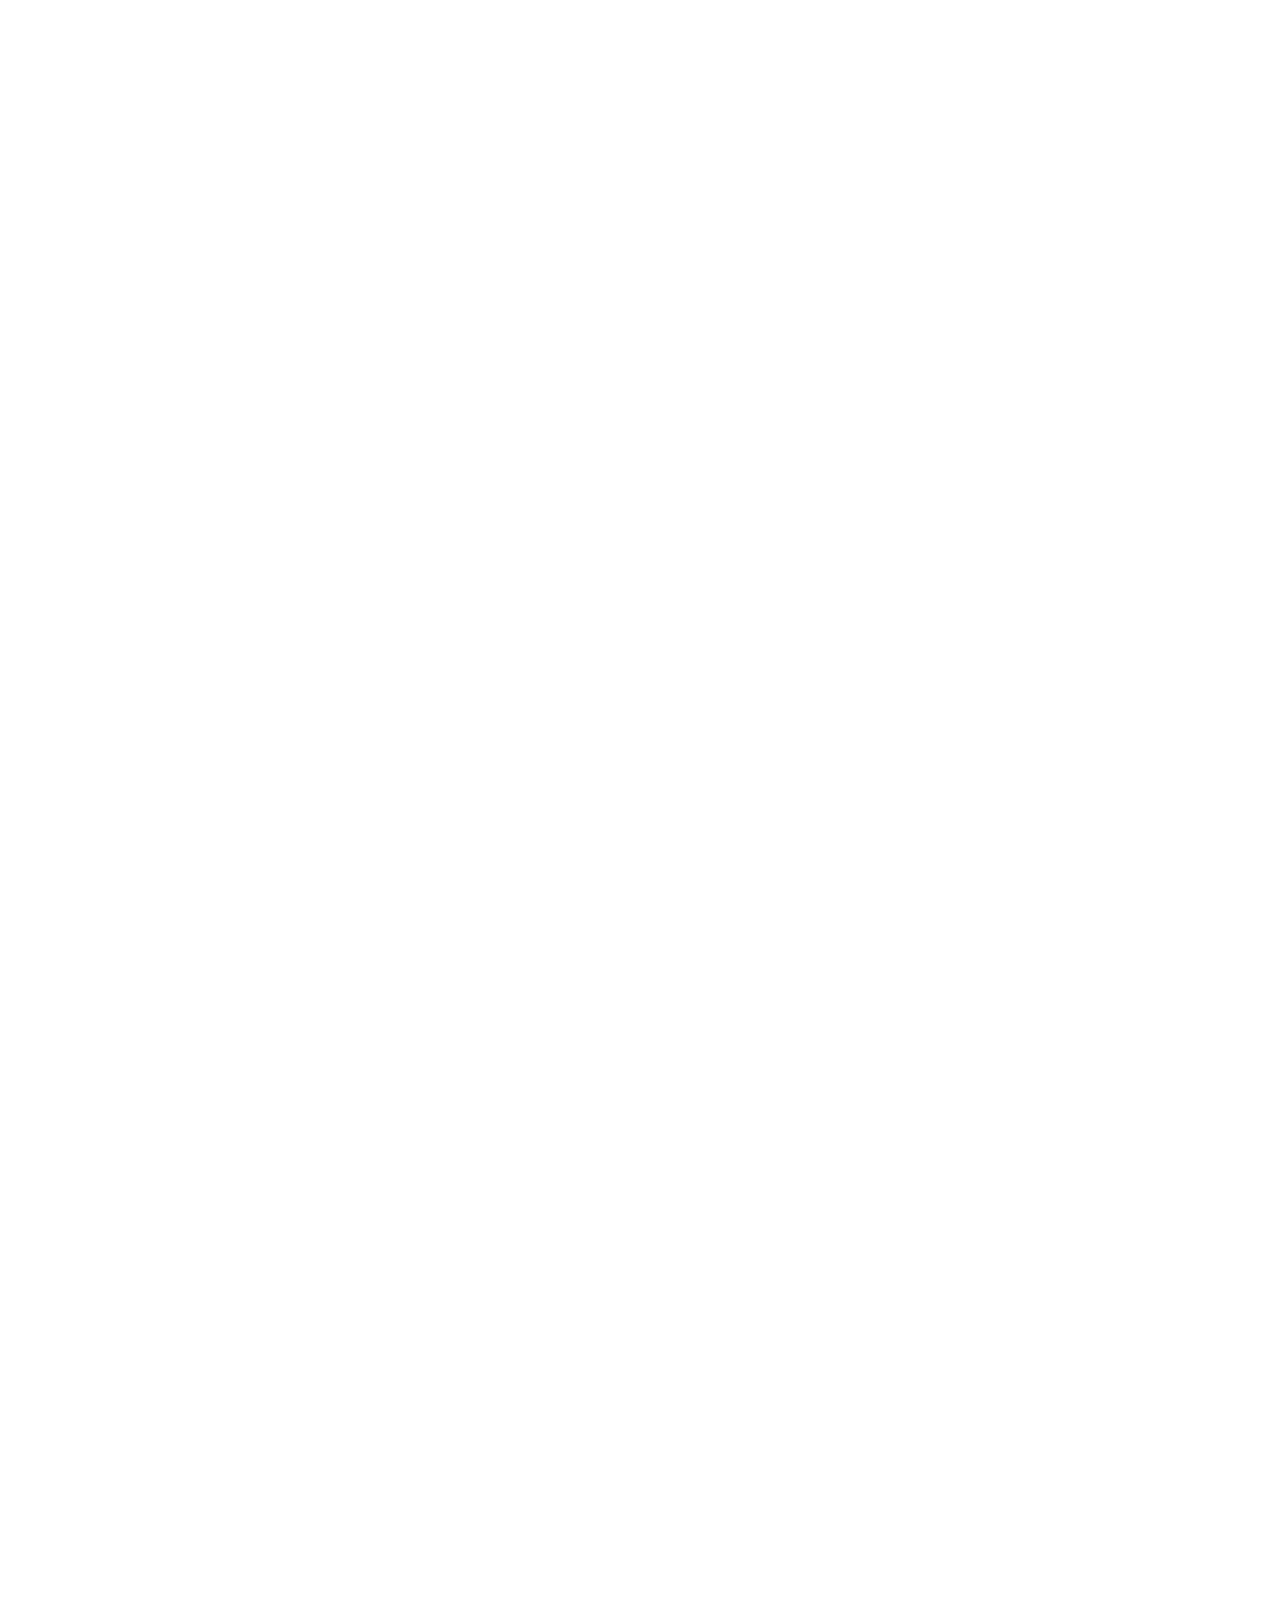
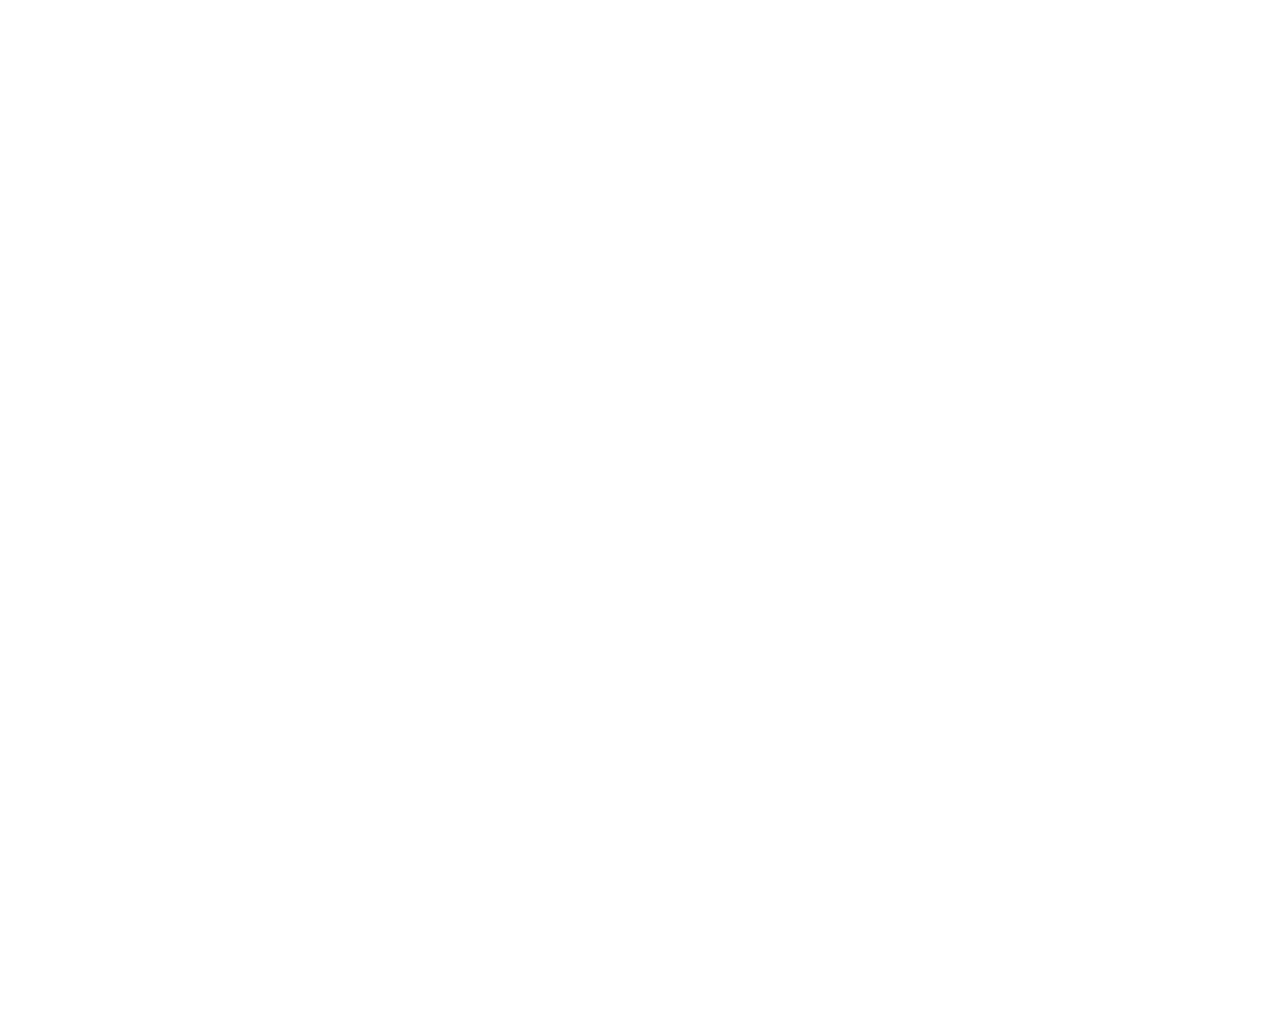
==== commit c4a37433: "synced files" ====
--- a/index.html
+++ b/index.html
@@ -3,7 +3,7 @@
 
 <head>
     <meta charset="utf-8">
-    <title>eLEARNING - eLearning HTML Template</title>
+    <title>SkillShare</title>
     <meta content="width=device-width, initial-scale=1.0" name="viewport">
     <meta content="" name="keywords">
     <meta content="" name="description">
@@ -44,7 +44,7 @@
     <!-- Navbar Start -->
     <nav class="navbar navbar-expand-lg bg-white navbar-light shadow sticky-top p-0">
         <a href="index.html" class="navbar-brand d-flex align-items-center px-4 px-lg-5">
-            <h2 class="m-0 text-primary"><i class="fa fa-book me-3"></i>eLEARNING</h2>
+            <h2 class="m-0 text-primary"><i class="fa fa-book me-3"></i>SkillShare</h2>
         </a>
         <button type="button" class="navbar-toggler me-4" data-bs-toggle="collapse" data-bs-target="#navbarCollapse">
             <span class="navbar-toggler-icon"></span>
@@ -52,13 +52,13 @@
         <div class="collapse navbar-collapse" id="navbarCollapse">
             <div class="navbar-nav ms-auto p-4 p-lg-0">
                 <a href="index.html" class="nav-item nav-link active">Home</a>
-                <a href="about.html" class="nav-item nav-link">About</a>
+                <a href="profile.html" class="nav-item nav-link">profile</a>
                 <a href="courses.html" class="nav-item nav-link">Courses</a>
                 <div class="nav-item dropdown">
                     <a href="#" class="nav-link dropdown-toggle" data-bs-toggle="dropdown">Pages</a>
                     <div class="dropdown-menu fade-down m-0">
-                        <a href="team.html" class="dropdown-item">Our Team</a>
-                        <a href="testimonial.html" class="dropdown-item">Testimonial</a>
+                        <a href="instructors.html" class="dropdown-item">Instructors</a>
+                        <a href="discussion.html" class="dropdown-item">Discussion</a>
                         <a href="404.html" class="dropdown-item">404 Page</a>
                     </div>
                 </div>
@@ -81,7 +81,7 @@
                             <div class="col-sm-10 col-lg-8">
                                 <h5 class="text-primary text-uppercase mb-3 animated slideInDown">Best Online Courses</h5>
                                 <h1 class="display-3 text-white animated slideInDown">The Best Online Learning Platform</h1>
-                                <p class="fs-5 text-white mb-4 pb-2">Vero elitr justo clita lorem. Ipsum dolor at sed stet sit diam no. Kasd rebum ipsum et diam justo clita et kasd rebum sea sanctus eirmod elitr.</p>
+                                <p class="fs-5 text-white mb-4 pb-2">Enhance your Skills with us.</p>
                                 <a href="" class="btn btn-primary py-md-3 px-md-5 me-3 animated slideInLeft">Read More</a>
                                 <a href="" class="btn btn-light py-md-3 px-md-5 animated slideInRight">Join Now</a>
                             </div>
@@ -97,7 +97,7 @@
                             <div class="col-sm-10 col-lg-8">
                                 <h5 class="text-primary text-uppercase mb-3 animated slideInDown">Best Online Courses</h5>
                                 <h1 class="display-3 text-white animated slideInDown">Get Educated Online From Your Home</h1>
-                                <p class="fs-5 text-white mb-4 pb-2">Vero elitr justo clita lorem. Ipsum dolor at sed stet sit diam no. Kasd rebum ipsum et diam justo clita et kasd rebum sea sanctus eirmod elitr.</p>
+                                <p class="fs-5 text-white mb-4 pb-2">Build your professional career with us.</p>
                                 <a href="" class="btn btn-primary py-md-3 px-md-5 me-3 animated slideInLeft">Read More</a>
                                 <a href="" class="btn btn-light py-md-3 px-md-5 animated slideInRight">Join Now</a>
                             </div>
@@ -156,7 +156,7 @@
     <!-- Service End -->
 
 
-    <!-- About Start -->
+    <!-- profile Start -->
     <div class="container-xxl py-5">
         <div class="container">
             <div class="row g-5">
@@ -166,36 +166,18 @@
                     </div>
                 </div>
                 <div class="col-lg-6 wow fadeInUp" data-wow-delay="0.3s">
-                    <h6 class="section-title bg-white text-start text-primary pe-3">About Us</h6>
-                    <h1 class="mb-4">Welcome to eLEARNING</h1>
-                    <p class="mb-4">Tempor erat elitr rebum at clita. Diam dolor diam ipsum sit. Aliqu diam amet diam et eos. Clita erat ipsum et lorem et sit.</p>
-                    <p class="mb-4">Tempor erat elitr rebum at clita. Diam dolor diam ipsum sit. Aliqu diam amet diam et eos. Clita erat ipsum et lorem et sit, sed stet lorem sit clita duo justo magna dolore erat amet</p>
-                    <div class="row gy-2 gx-4 mb-4">
-                        <div class="col-sm-6">
-                            <p class="mb-0"><i class="fa fa-arrow-right text-primary me-2"></i>Skilled Instructors</p>
-                        </div>
-                        <div class="col-sm-6">
-                            <p class="mb-0"><i class="fa fa-arrow-right text-primary me-2"></i>Online Classes</p>
-                        </div>
-                        <div class="col-sm-6">
-                            <p class="mb-0"><i class="fa fa-arrow-right text-primary me-2"></i>International Certificate</p>
-                        </div>
-                        <div class="col-sm-6">
-                            <p class="mb-0"><i class="fa fa-arrow-right text-primary me-2"></i>Skilled Instructors</p>
-                        </div>
-                        <div class="col-sm-6">
-                            <p class="mb-0"><i class="fa fa-arrow-right text-primary me-2"></i>Online Classes</p>
-                        </div>
-                        <div class="col-sm-6">
-                            <p class="mb-0"><i class="fa fa-arrow-right text-primary me-2"></i>International Certificate</p>
-                        </div>
-                    </div>
+                    <h6 class="section-title bg-white text-start text-primary pe-3">profile Us</h6>
+                    <h1 class="mb-4">Welcome to SkillShare</h1>
+                    <p class="mb-4">Unlock your potential with our comprehensive online courses and empower yourself with knowledge from our expert-led online courses.</p>
+                        
+                    <p class="mb-4">Stay ahead of the curve with our cutting-edge online courses and join a community of learners and explore endless possibilities with our online courses.</p>
+                    
                     <a class="btn btn-primary py-3 px-5 mt-2" href="">Read More</a>
                 </div>
             </div>
         </div>
     </div>
-    <!-- About End -->
+    <!-- profile End -->
 
 
     <!-- Categories Start -->
@@ -350,138 +332,57 @@
     <!-- Courses End -->
 
 
-    <!-- Team Start -->
-    <div class="container-xxl py-5">
-        <div class="container">
-            <div class="text-center wow fadeInUp" data-wow-delay="0.1s">
-                <h6 class="section-title bg-white text-center text-primary px-3">Instructors</h6>
-                <h1 class="mb-5">Expert Instructors</h1>
-            </div>
-            <div class="row g-4">
-                <div class="col-lg-3 col-md-6 wow fadeInUp" data-wow-delay="0.1s">
-                    <div class="team-item bg-light">
-                        <div class="overflow-hidden">
-                            <img class="img-fluid" src="img/team-1.jpg" alt="">
-                        </div>
-                        <div class="position-relative d-flex justify-content-center" style="margin-top: -23px;">
-                            <div class="bg-light d-flex justify-content-center pt-2 px-1">
-                                <a class="btn btn-sm-square btn-primary mx-1" href=""><i class="fab fa-facebook-f"></i></a>
-                                <a class="btn btn-sm-square btn-primary mx-1" href=""><i class="fab fa-twitter"></i></a>
-                                <a class="btn btn-sm-square btn-primary mx-1" href=""><i class="fab fa-instagram"></i></a>
-                            </div>
-                        </div>
-                        <div class="text-center p-4">
-                            <h5 class="mb-0">Instructor Name</h5>
-                            <small>Designation</small>
-                        </div>
-                    </div>
-                </div>
-                <div class="col-lg-3 col-md-6 wow fadeInUp" data-wow-delay="0.3s">
-                    <div class="team-item bg-light">
-                        <div class="overflow-hidden">
-                            <img class="img-fluid" src="img/team-2.jpg" alt="">
-                        </div>
-                        <div class="position-relative d-flex justify-content-center" style="margin-top: -23px;">
-                            <div class="bg-light d-flex justify-content-center pt-2 px-1">
-                                <a class="btn btn-sm-square btn-primary mx-1" href=""><i class="fab fa-facebook-f"></i></a>
-                                <a class="btn btn-sm-square btn-primary mx-1" href=""><i class="fab fa-twitter"></i></a>
-                                <a class="btn btn-sm-square btn-primary mx-1" href=""><i class="fab fa-instagram"></i></a>
-                            </div>
-                        </div>
-                        <div class="text-center p-4">
-                            <h5 class="mb-0">Instructor Name</h5>
-                            <small>Designation</small>
-                        </div>
-                    </div>
-                </div>
-                <div class="col-lg-3 col-md-6 wow fadeInUp" data-wow-delay="0.5s">
-                    <div class="team-item bg-light">
-                        <div class="overflow-hidden">
-                            <img class="img-fluid" src="img/team-3.jpg" alt="">
-                        </div>
-                        <div class="position-relative d-flex justify-content-center" style="margin-top: -23px;">
-                            <div class="bg-light d-flex justify-content-center pt-2 px-1">
-                                <a class="btn btn-sm-square btn-primary mx-1" href=""><i class="fab fa-facebook-f"></i></a>
-                                <a class="btn btn-sm-square btn-primary mx-1" href=""><i class="fab fa-twitter"></i></a>
-                                <a class="btn btn-sm-square btn-primary mx-1" href=""><i class="fab fa-instagram"></i></a>
-                            </div>
-                        </div>
-                        <div class="text-center p-4">
-                            <h5 class="mb-0">Instructor Name</h5>
-                            <small>Designation</small>
-                        </div>
-                    </div>
-                </div>
-                <div class="col-lg-3 col-md-6 wow fadeInUp" data-wow-delay="0.7s">
-                    <div class="team-item bg-light">
-                        <div class="overflow-hidden">
-                            <img class="img-fluid" src="img/team-4.jpg" alt="">
-                        </div>
-                        <div class="position-relative d-flex justify-content-center" style="margin-top: -23px;">
-                            <div class="bg-light d-flex justify-content-center pt-2 px-1">
-                                <a class="btn btn-sm-square btn-primary mx-1" href=""><i class="fab fa-facebook-f"></i></a>
-                                <a class="btn btn-sm-square btn-primary mx-1" href=""><i class="fab fa-twitter"></i></a>
-                                <a class="btn btn-sm-square btn-primary mx-1" href=""><i class="fab fa-instagram"></i></a>
-                            </div>
-                        </div>
-                        <div class="text-center p-4">
-                            <h5 class="mb-0">Instructor Name</h5>
-                            <small>Designation</small>
-                        </div>
-                    </div>
-                </div>
-            </div>
-        </div>
-    </div>
-    <!-- Team End -->
-
-
-    <!-- Testimonial Start -->
+    <!-- instructors Start -->
+        <!-- instructors End -->
+
+
+    <!-- discussion Start -->
     <div class="container-xxl py-5 wow fadeInUp" data-wow-delay="0.1s">
         <div class="container">
             <div class="text-center">
-                <h6 class="section-title bg-white text-center text-primary px-3">Testimonial</h6>
+                <h6 class="section-title bg-white text-center text-primary px-3">Discussion</h6>
                 <h1 class="mb-5">Our Students Say!</h1>
             </div>
             <div class="owl-carousel testimonial-carousel position-relative">
                 <div class="testimonial-item text-center">
                     <img class="border rounded-circle p-2 mx-auto mb-3" src="img/testimonial-1.jpg" style="width: 80px; height: 80px;">
-                    <h5 class="mb-0">Client Name</h5>
-                    <p>Profession</p>
+                    <h5 class="mb-0">Rosa</h5>
+                    <p>Graphic Designer</p>
                     <div class="testimonial-text bg-light text-center p-4">
-                    <p class="mb-0">Tempor erat elitr rebum at clita. Diam dolor diam ipsum sit diam amet diam et eos. Clita erat ipsum et lorem et sit.</p>
+                    <p class="mb-0">Skillshare's online eLearning platform has truly revolutionized my learning experience. The interactive courses make it easy to grasp complex concepts, and the community aspect adds an extra layer of engagement. </p>
                     </div>
                 </div>
                 <div class="testimonial-item text-center">
                     <img class="border rounded-circle p-2 mx-auto mb-3" src="img/testimonial-2.jpg" style="width: 80px; height: 80px;">
-                    <h5 class="mb-0">Client Name</h5>
-                    <p>Profession</p>
+                    <h5 class="mb-0">Jacob</h5>
+                    <p>Teacher</p>
                     <div class="testimonial-text bg-light text-center p-4">
-                    <p class="mb-0">Tempor erat elitr rebum at clita. Diam dolor diam ipsum sit diam amet diam et eos. Clita erat ipsum et lorem et sit.</p>
+                    <p class="mb-0">What sets Skillshare apart is its vibrant community of learners and instructors. The feedback and encouragement I've received have been invaluable in my learning journey. Whether through peer reviews or discussions, I always feel supported and motivated to keep pushing myself. Skillshare isn't just a platform for acquiring skills; it's a community where creativity thrives.</p>
                     </div>
                 </div>
                 <div class="testimonial-item text-center">
                     <img class="border rounded-circle p-2 mx-auto mb-3" src="img/testimonial-3.jpg" style="width: 80px; height: 80px;">
-                    <h5 class="mb-0">Client Name</h5>
-                    <p>Profession</p>
+                    <h5 class="mb-0">Mark</h5>
+                    <p>Free-Lancer</p>
                     <div class="testimonial-text bg-light text-center p-4">
-                    <p class="mb-0">Tempor erat elitr rebum at clita. Diam dolor diam ipsum sit diam amet diam et eos. Clita erat ipsum et lorem et sit.</p>
+                    <p class="mb-0">Skillshare has been instrumental in helping me level up my skills. The courses are structured in a way that caters to learners of all levels, so whether you're a complete beginner or looking to refine your expertise, there's something for everyone. The hands-on projects provide real-world application, making it easy to put theory into practice.</p>
                     </div>
                 </div>
                 <div class="testimonial-item text-center">
                     <img class="border rounded-circle p-2 mx-auto mb-3" src="img/testimonial-4.jpg" style="width: 80px; height: 80px;">
-                    <h5 class="mb-0">Client Name</h5>
-                    <p>Profession</p>
+                    <h5 class="mb-0">Sarah</h5>
+                    <p>Business Analyst</p>
                     <div class="testimonial-text bg-light text-center p-4">
-                    <p class="mb-0">Tempor erat elitr rebum at clita. Diam dolor diam ipsum sit diam amet diam et eos. Clita erat ipsum et lorem et sit.</p>
-                    </div>
-                </div>
-            </div>
-        </div>
-    </div>
-    <!-- Testimonial End -->
+                    <p class="mb-0">As a busy professional, finding time to pursue my passions can be challenging. Skillshare has been a game-changer for me. The bite-sized lessons fit perfectly into my schedule, allowing me to learn at my own pace. The instructors are knowledgeable and engaging, and I love the flexibility to explore a wide range of topics all in one place.</p>
+                    </div>
+                </div>
+            </div>
+        </div>
+    </div>
+    <!-- discussion End -->
         
 
+   
     <!-- Footer Start -->
     <div class="container-fluid bg-dark text-light footer pt-5 mt-5 wow fadeIn" data-wow-delay="0.1s">
         <div class="container py-5">
@@ -489,16 +390,14 @@
                 <div class="col-lg-3 col-md-6">
                     <h4 class="text-white mb-3">Quick Link</h4>
                     <a class="btn btn-link" href="">About Us</a>
-                    <a class="btn btn-link" href="">Contact Us</a>
-                    <a class="btn btn-link" href="">Privacy Policy</a>
-                    <a class="btn btn-link" href="">Terms & Condition</a>
+                    <a class="btn btn-link" href="contact.html">Contact Us</a>
                     <a class="btn btn-link" href="">FAQs & Help</a>
                 </div>
                 <div class="col-lg-3 col-md-6">
                     <h4 class="text-white mb-3">Contact</h4>
-                    <p class="mb-2"><i class="fa fa-map-marker-alt me-3"></i>123 Street, New York, USA</p>
-                    <p class="mb-2"><i class="fa fa-phone-alt me-3"></i>+012 345 67890</p>
-                    <p class="mb-2"><i class="fa fa-envelope me-3"></i>info@example.com</p>
+                    <p class="mb-2"><i class="fa fa-map-marker-alt me-3"></i>Lahore, Pakistan</p>
+                    <p class="mb-2"><i class="fa fa-phone-alt me-3"></i>+92 300 1111111</p>
+                    <p class="mb-2"><i class="fa fa-envelope me-3"></i>info@skillshare.com</p>
                     <div class="d-flex pt-2">
                         <a class="btn btn-outline-light btn-social" href=""><i class="fab fa-twitter"></i></a>
                         <a class="btn btn-outline-light btn-social" href=""><i class="fab fa-facebook-f"></i></a>
@@ -531,7 +430,7 @@
                 </div>
                 <div class="col-lg-3 col-md-6">
                     <h4 class="text-white mb-3">Newsletter</h4>
-                    <p>Dolor amet sit justo amet elitr clita ipsum elitr est.</p>
+                    <p>Enter your email to receive news and informations.</p>
                     <div class="position-relative mx-auto" style="max-width: 400px;">
                         <input class="form-control border-0 w-100 py-3 ps-4 pe-5" type="text" placeholder="Your email">
                         <button type="button" class="btn btn-primary py-2 position-absolute top-0 end-0 mt-2 me-2">SignUp</button>
@@ -543,18 +442,17 @@
             <div class="copyright">
                 <div class="row">
                     <div class="col-md-6 text-center text-md-start mb-3 mb-md-0">
-                        &copy; <a class="border-bottom" href="#">Your Site Name</a>, All Right Reserved.
+                        &copy; <a class="border-bottom" href="#">SkillShare</a>, All Right Reserved.
 
                         <!--/*** This template is free as long as you keep the footer author’s credit link/attribution link/backlink. If you'd like to use the template without the footer author’s credit link/attribution link/backlink, you can purchase the Credit Removal License from "https://htmlcodex.com/credit-removal". Thank you for your support. ***/-->
-                        Designed By <a class="border-bottom" href="https://htmlcodex.com">HTML Codex</a><br><br>
-                        Distributed By <a class="border-bottom" href="https://themewagon.com">ThemeWagon</a>
+                        <!-- Designed By <a class="border-bottom" href="https://htmlcodex.com">HTML Codex</a><br><br>
+                        Distributed By <a class="border-bottom" href="https://themewagon.com">ThemeWagon</a> -->
                     </div>
                     <div class="col-md-6 text-center text-md-end">
                         <div class="footer-menu">
-                            <a href="">Home</a>
+                            <a href="index.html">Home</a>
                             <a href="">Cookies</a>
                             <a href="">Help</a>
-                            <a href="">FQAs</a>
                         </div>
                     </div>
                 </div>
--- a/css/style.css
+++ b/css/style.css
@@ -197,7 +197,7 @@
 }
 
 .page-header {
-    background: linear-gradient(rgba(24, 29, 56, .7), rgba(24, 29, 56, .7)), url(../img/carousel-1.jpg);
+    background: linear-gradient(rgba(24, 29, 56, .7), rgba(24, 29, 56, .7)), url(../img/books.jpg);
     background-position: center center;
     background-repeat: no-repeat;
     background-size: cover;
